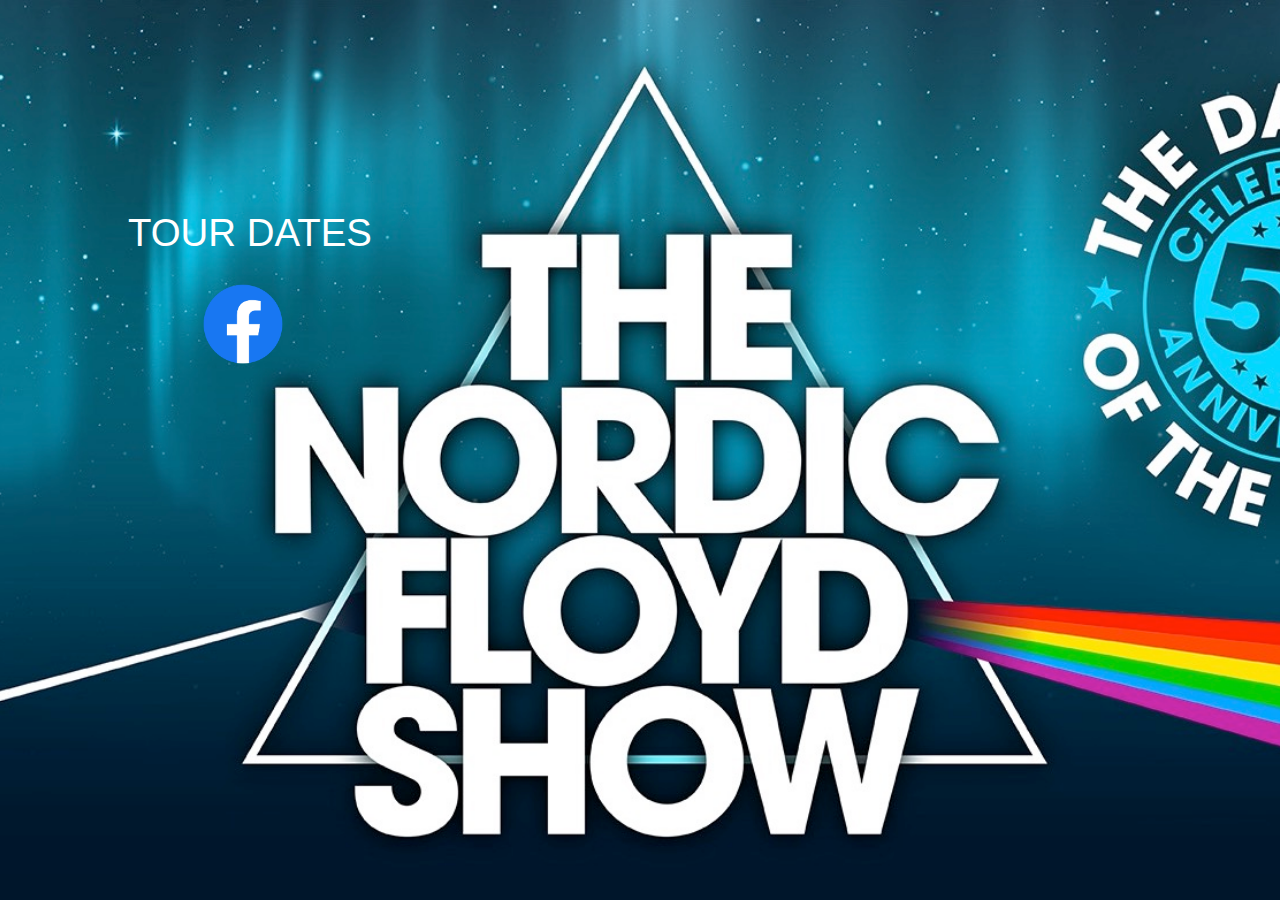
==== html/index.html @ 3df87690 "initial" ====
<!doctype html>

<html lang="en">

<head>
    <meta charset="utf-8">
    <meta name="viewport" content="width=device-width, initial-scale=1">
    <title>The Nordic Floyd Show</title>
    <meta name="description" content="">
    <meta name="author" content="eaa">

    <meta property="og:title" content="The Nordic Floyd Show">
    <meta property="og:type" content="website">
    <meta property="og:description" content="The Nordic Floyd Show">

    <link rel="icon" href="./img/dwotw_icon.png">
    <link rel="stylesheet" href="styles.css">
</head>

<body>
    <div class="meny">
        <div class="turneplan">
            <a href="https://mailchi.mp/stageway/thenordicfloydshow?fbclid=IwAR2G_pbmf0-RJZbwUgyMJQSENMQMZDLjIIQq-s189X82lqeDz4J1qZERgqw"
                target="_blank">
                TOUR DATES
            </a>
        </div>
        <a href="https://www.facebook.com/NordicFloyd" target="_blank">
            <img src="./img/f_logo_RGB-Blue_250.png" class="fb-link" />
        </a>
    </div>
    <div class="bg-container">

    </div>

</body>

</html>
---- html/styles.css ----
html,
body {
    margin: 0;
    height: 100%;
    overflow: hidden;
    background-color: #00152b;
    /* font-family: lucida sans unicode,lucida grande,sans-serif; */
    font-family: Helvetica;

}



.fb-link:hover {
    opacity: 0.7;
}
/********************/
/* PC / liggende    */
/********************/
@media (min-aspect-ratio: 10/9)   {
    .bg-container {
        /* width: 90%; */
        height: 100%;
        margin: auto;
        background-image: url('./img/landscape-1.jpg');
        background-size: cover;
        background-repeat: no-repeat;
        background-position: top center;
    }
    .meny {
        position: absolute;
        margin-left: 1%;
        margin-top: 7%;
        width: 200px;
        align-items: center;

    }
    .turneplan {
        position: relative;
        text-align: center;
        margin-top: 10%;
        font-size: x-large;
        z-index: 100;
        color: white;
    }

    .fb-link {
        position: relative;
        align-self: center;
        left: 50%;
        transform: translateX(-50%);
        margin-top: 15%;
        font-size: x-large;
        width: 80px;
        height: 80px;
        background-color: transparent;
    }
    @media (min-width: 1200px) {
        .meny {
            margin-left: 10%;
            margin-top: 15%;
            width: 15vw;
    
        }
        .turneplan {
            white-space: nowrap;
            text-align: center;
            font-size: 3vw ;
        }
        .fb-link {
            margin-left: 10%;
        }        
    }    
}

/********************/
/* Tablet             */
/********************/
@media (min-aspect-ratio: 6/9) and (max-aspect-ratio: 10/9)    {
 
    .bg-container {
        width: 100%;
        height: 100%;
        background-image: url('./img/4_3-1.jpg');
        background-size: contain;
        background-repeat: no-repeat;
        background-position: top;
    }

    .meny {
        position: absolute;
        bottom: 5%;
        left: 50%;
        transform: translateX(-50%);
        width: 200px;
        align-items: center;

    }
    .turneplan {
        position: relative;
        text-align: center;
        margin-top: 10%;
        font-size: x-large;
        z-index: 100;
        color: white;
    }

    .fb-link {
        position: relative;
        align-self: center;
        left: 50%;
        transform: translateX(-50%);
        margin-top: 15%;
        font-size: x-large;
        width: 80px;
        height: 80px;
        background-color: transparent;
    }

}

/********************/
/* Mobil / portrett */
/********************/
@media (max-aspect-ratio: 6/9) {

    .bg-container {
        width: 100%;
        height: 100%;
        background-image: url('./img/porttrait-1.jpg');
        background-size: contain;
        background-repeat: no-repeat;
        background-position: top;
    }

    .meny {
        position: absolute;
        bottom: 10%;
        left: 50%;
        transform: translateX(-50%);
        width: 200px;
        align-items: center;

    }
    .turneplan {
        position: relative;
        text-align: center;
        margin-top: 10%;
        font-size: x-large;
        z-index: 100;
        color: white;
    }

    .fb-link {
        position: relative;
        align-self: center;
        left: 50%;
        transform: translateX(-50%);
        margin-top: 15%;
        font-size: x-large;
        width: 80px;
        height: 80px;
        background-color: transparent;
    }
    
}





a:link {
    color: white;
    text-decoration: none;
}

/* visited link */
a:visited {
    color: white;
    text-decoration: none;
}

/* mouse over link */
a:hover {
    color: lightblue;
    text-decoration: none;
}

/* selected link */
a:active {
    color: lightblue;
    text-decoration: none;
}
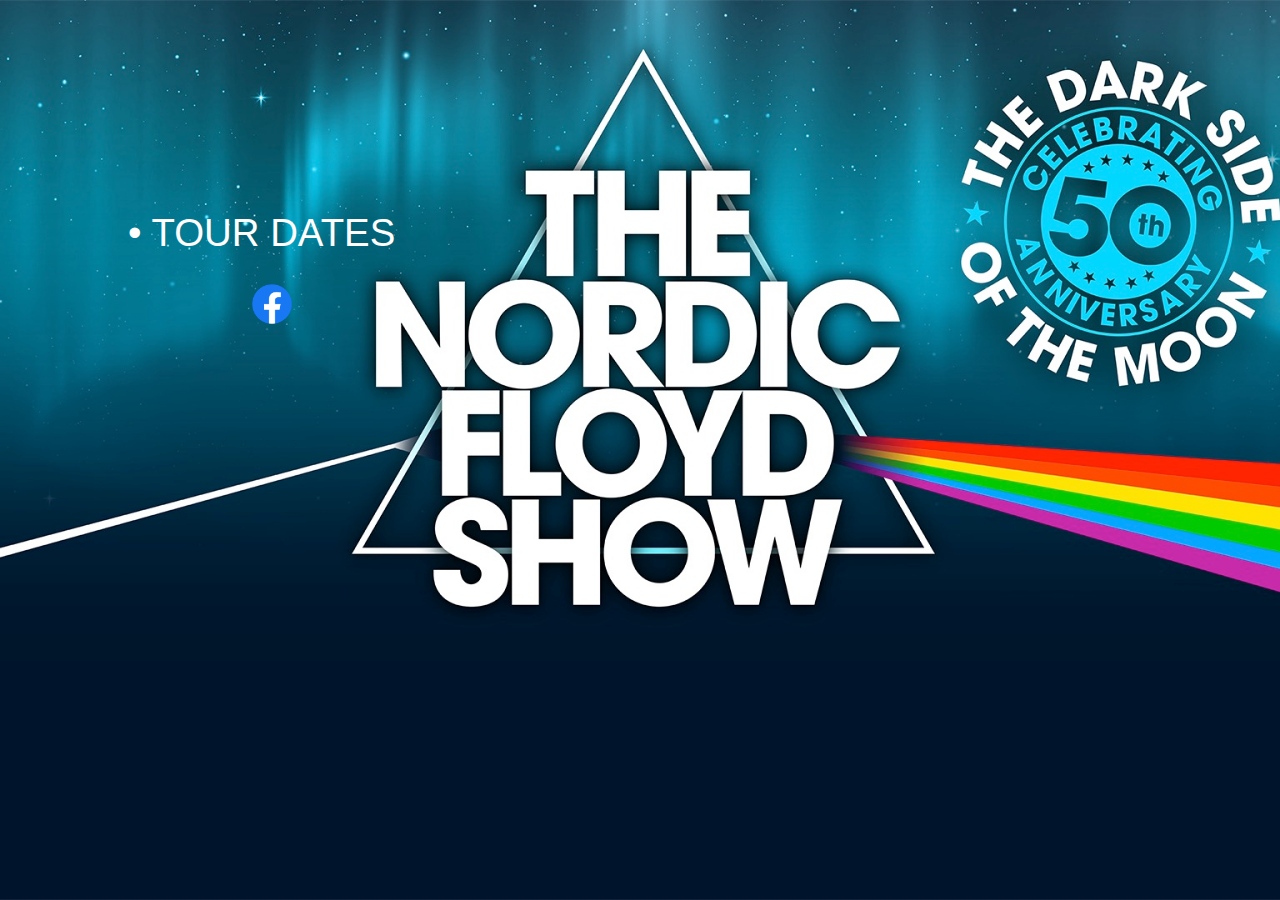
==== commit 6fe6f7ec: "Mindre FB-logo + bullet on Tour Dates" ====
--- a/html/index.html
+++ b/html/index.html
@@ -22,7 +22,7 @@
         <div class="turneplan">
             <a href="https://mailchi.mp/stageway/thenordicfloydshow?fbclid=IwAR2G_pbmf0-RJZbwUgyMJQSENMQMZDLjIIQq-s189X82lqeDz4J1qZERgqw"
                 target="_blank">
-                TOUR DATES
+                • TOUR DATES
             </a>
         </div>
         <a href="https://www.facebook.com/NordicFloyd" target="_blank">
--- a/html/styles.css
+++ b/html/styles.css
@@ -19,9 +19,9 @@
 /********************/
 @media (min-aspect-ratio: 10/9)   {
     .bg-container {
-        /* width: 90%; */
+        width: 100%; 
         height: 100%;
-        margin: auto;
+        /* margin: auto; */
         background-image: url('./img/landscape-1.jpg');
         background-size: cover;
         background-repeat: no-repeat;
@@ -51,8 +51,8 @@
         transform: translateX(-50%);
         margin-top: 15%;
         font-size: x-large;
-        width: 80px;
-        height: 80px;
+        width: 40px;
+        height: 40px;
         background-color: transparent;
     }
     @media (min-width: 1200px) {
@@ -68,7 +68,7 @@
             font-size: 3vw ;
         }
         .fb-link {
-            margin-left: 10%;
+            margin-left: 25%;
         }        
     }    
 }
@@ -79,7 +79,7 @@
 @media (min-aspect-ratio: 6/9) and (max-aspect-ratio: 10/9)    {
  
     .bg-container {
-        width: 100%;
+        width: 100%; 
         height: 100%;
         background-image: url('./img/4_3-1.jpg');
         background-size: contain;
@@ -112,8 +112,8 @@
         transform: translateX(-50%);
         margin-top: 15%;
         font-size: x-large;
-        width: 80px;
-        height: 80px;
+        width: 40px;
+        height: 40px;
         background-color: transparent;
     }
 
@@ -158,8 +158,8 @@
         transform: translateX(-50%);
         margin-top: 15%;
         font-size: x-large;
-        width: 80px;
-        height: 80px;
+        width: 40px;
+        height: 40px;
         background-color: transparent;
     }
     
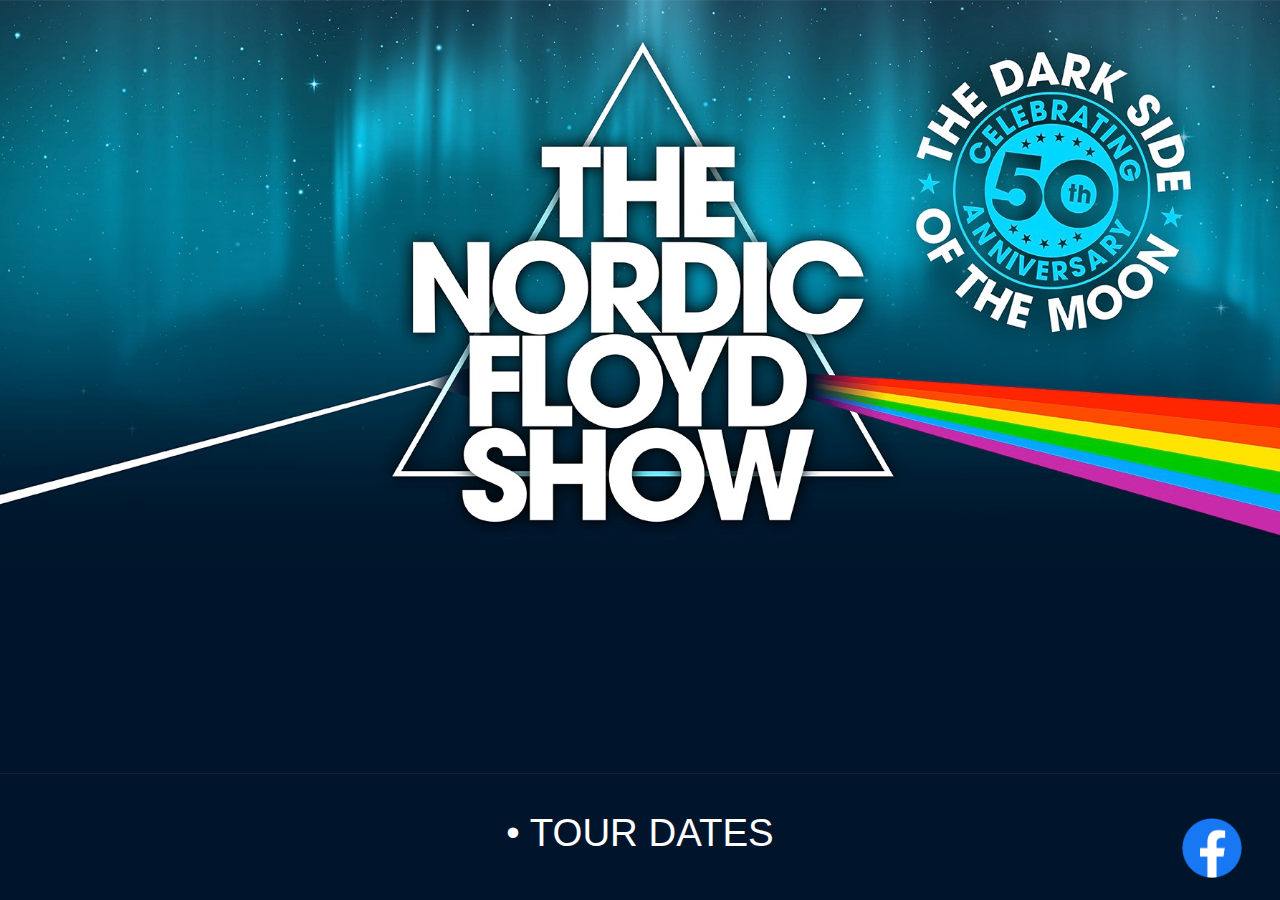
==== commit de02acda: "Splittet opp tourdates og fb i to. FB nede i høyre for wide og tablet. I midten for mobil" ====
--- a/html/index.html
+++ b/html/index.html
@@ -1,38 +1,38 @@
 <!doctype html>
 
-<html lang="en">
+<html lang="no">
 
 <head>
-    <meta charset="utf-8">
-    <meta name="viewport" content="width=device-width, initial-scale=1">
-    <title>The Nordic Floyd Show</title>
-    <meta name="description" content="">
-    <meta name="author" content="eaa">
+  <meta charset="utf-8">
+  <meta name="viewport" content="width=device-width, initial-scale=1">
+  <title>The Nordic Floyd Show</title>
+  <meta name="description" content="">
+  <meta name="author" content="eaa">
 
-    <meta property="og:title" content="The Nordic Floyd Show">
-    <meta property="og:type" content="website">
-    <meta property="og:description" content="The Nordic Floyd Show">
+  <meta property="og:title" content="The Nordic Floyd Show">
+  <meta property="og:type" content="website">
+  <meta property="og:description" content="The Nordic Floyd Show">
 
-    <link rel="icon" href="./img/dwotw_icon.png">
-    <link rel="stylesheet" href="styles.css">
+  <link rel="icon" href="./img/dwotw_icon.png">
+  <link rel="stylesheet" href="styles.css">
 </head>
 
 <body>
-    <div class="meny">
-        <div class="turneplan">
-            <a href="https://mailchi.mp/stageway/thenordicfloydshow?fbclid=IwAR2G_pbmf0-RJZbwUgyMJQSENMQMZDLjIIQq-s189X82lqeDz4J1qZERgqw"
-                target="_blank">
-                • TOUR DATES
-            </a>
-        </div>
-        <a href="https://www.facebook.com/NordicFloyd" target="_blank">
-            <img src="./img/f_logo_RGB-Blue_250.png" class="fb-link" />
-        </a>
-    </div>
-    <div class="bg-container">
+<div class="turneplan">
+  <a href="https://mailchi.mp/stageway/thenordicfloydshow?fbclid=IwAR2G_pbmf0-RJZbwUgyMJQSENMQMZDLjIIQq-s189X82lqeDz4J1qZERgqw"
+     target="_blank">
+    • TOUR DATES
+  </a>
+</div>
+<div class="fb-link">
+  <a href="https://www.facebook.com/NordicFloyd" target="_blank">
+    <img src="./img/f_logo_RGB-Blue_250.png" class="fb-icon" alt=""/>
+  </a>
+</div>
+<div class="bg-container">
 
-    </div>
+</div>
 
 </body>
 
-</html>+</html>
--- a/html/styles.css
+++ b/html/styles.css
@@ -4,82 +4,69 @@
     height: 100%;
     overflow: hidden;
     background-color: #00152b;
-    /* font-family: lucida sans unicode,lucida grande,sans-serif; */
-    font-family: Helvetica;
+    font-family: Helvetica, serif;
 
 }
-
 
 
 .fb-link:hover {
     opacity: 0.7;
 }
+
 /********************/
 /* PC / liggende    */
 /********************/
-@media (min-aspect-ratio: 10/9)   {
+@media (min-aspect-ratio: 111/90) {
     .bg-container {
-        width: 100%; 
-        height: 100%;
-        /* margin: auto; */
+        min-width: 100%;
+        height: 86%;
+        margin: auto;
         background-image: url('./img/landscape-1.jpg');
         background-size: cover;
         background-repeat: no-repeat;
-        background-position: top center;
+        background-position: top;
     }
-    .meny {
+
+    .turneplan {
         position: absolute;
-        margin-left: 1%;
-        margin-top: 7%;
-        width: 200px;
-        align-items: center;
-
-    }
-    .turneplan {
-        position: relative;
-        text-align: center;
-        margin-top: 10%;
-        font-size: x-large;
+        bottom: 5%;
+        left: 50%;
+        transform: translateX(-50%);
+        white-space: nowrap;
+        font-size: 3vw;
         z-index: 100;
         color: white;
     }
 
     .fb-link {
-        position: relative;
+        position: absolute;
         align-self: center;
-        left: 50%;
-        transform: translateX(-50%);
-        margin-top: 15%;
-        font-size: x-large;
+        right: 3%;
+        bottom: 2%;
+    }
+
+    .fb-icon {
         width: 40px;
         height: 40px;
         background-color: transparent;
     }
+
     @media (min-width: 1200px) {
-        .meny {
-            margin-left: 10%;
-            margin-top: 15%;
-            width: 15vw;
-    
+
+        .fb-icon {
+            width: 60px;
+            height: 60px;
         }
-        .turneplan {
-            white-space: nowrap;
-            text-align: center;
-            font-size: 3vw ;
-        }
-        .fb-link {
-            margin-left: 25%;
-        }        
-    }    
+    }
 }
 
 /********************/
 /* Tablet             */
 /********************/
-@media (min-aspect-ratio: 6/9) and (max-aspect-ratio: 10/9)    {
- 
+@media (min-aspect-ratio: 59/90) and (max-aspect-ratio: 111/90) {
+
     .bg-container {
-        width: 100%; 
+        width: 100%;
         height: 100%;
         background-image: url('./img/4_3-1.jpg');
         background-size: contain;
@@ -87,33 +74,27 @@
         background-position: top;
     }
 
-    .meny {
+    .turneplan {
         position: absolute;
         bottom: 5%;
         left: 50%;
         transform: translateX(-50%);
-        width: 200px;
-        align-items: center;
-
-    }
-    .turneplan {
-        position: relative;
-        text-align: center;
-        margin-top: 10%;
-        font-size: x-large;
+        white-space: nowrap;
+        font-size: 5vw;
         z-index: 100;
         color: white;
     }
 
     .fb-link {
-        position: relative;
+        position: absolute;
         align-self: center;
-        left: 50%;
-        transform: translateX(-50%);
-        margin-top: 15%;
-        font-size: x-large;
-        width: 40px;
-        height: 40px;
+        right: 3%;
+        bottom: 4%;
+    }
+
+    .fb-icon {
+        width: 6vw;
+        height: 6vw;
         background-color: transparent;
     }
 
@@ -122,7 +103,7 @@
 /********************/
 /* Mobil / portrett */
 /********************/
-@media (max-aspect-ratio: 6/9) {
+@media (max-aspect-ratio: 59/90) {
 
     .bg-container {
         width: 100%;
@@ -133,40 +114,31 @@
         background-position: top;
     }
 
-    .meny {
+    .turneplan {
         position: absolute;
-        bottom: 10%;
+        margin-top: 130%;
         left: 50%;
         transform: translateX(-50%);
-        width: 200px;
-        align-items: center;
-
-    }
-    .turneplan {
-        position: relative;
-        text-align: center;
-        margin-top: 10%;
-        font-size: x-large;
+        font-size: xx-large;
+        white-space: nowrap;
         z-index: 100;
         color: white;
     }
 
     .fb-link {
-        position: relative;
+        position: absolute;
         align-self: center;
         left: 50%;
         transform: translateX(-50%);
-        margin-top: 15%;
-        font-size: x-large;
-        width: 40px;
-        height: 40px;
+        bottom: 2%;
+    }
+
+    .fb-icon {
+        width: 60px;
+        height: 60px;
         background-color: transparent;
     }
-    
 }
-
-
-
 
 
 a:link {
@@ -188,6 +160,6 @@
 
 /* selected link */
 a:active {
-    color: lightblue;
+    color: white;
     text-decoration: none;
-}+}
